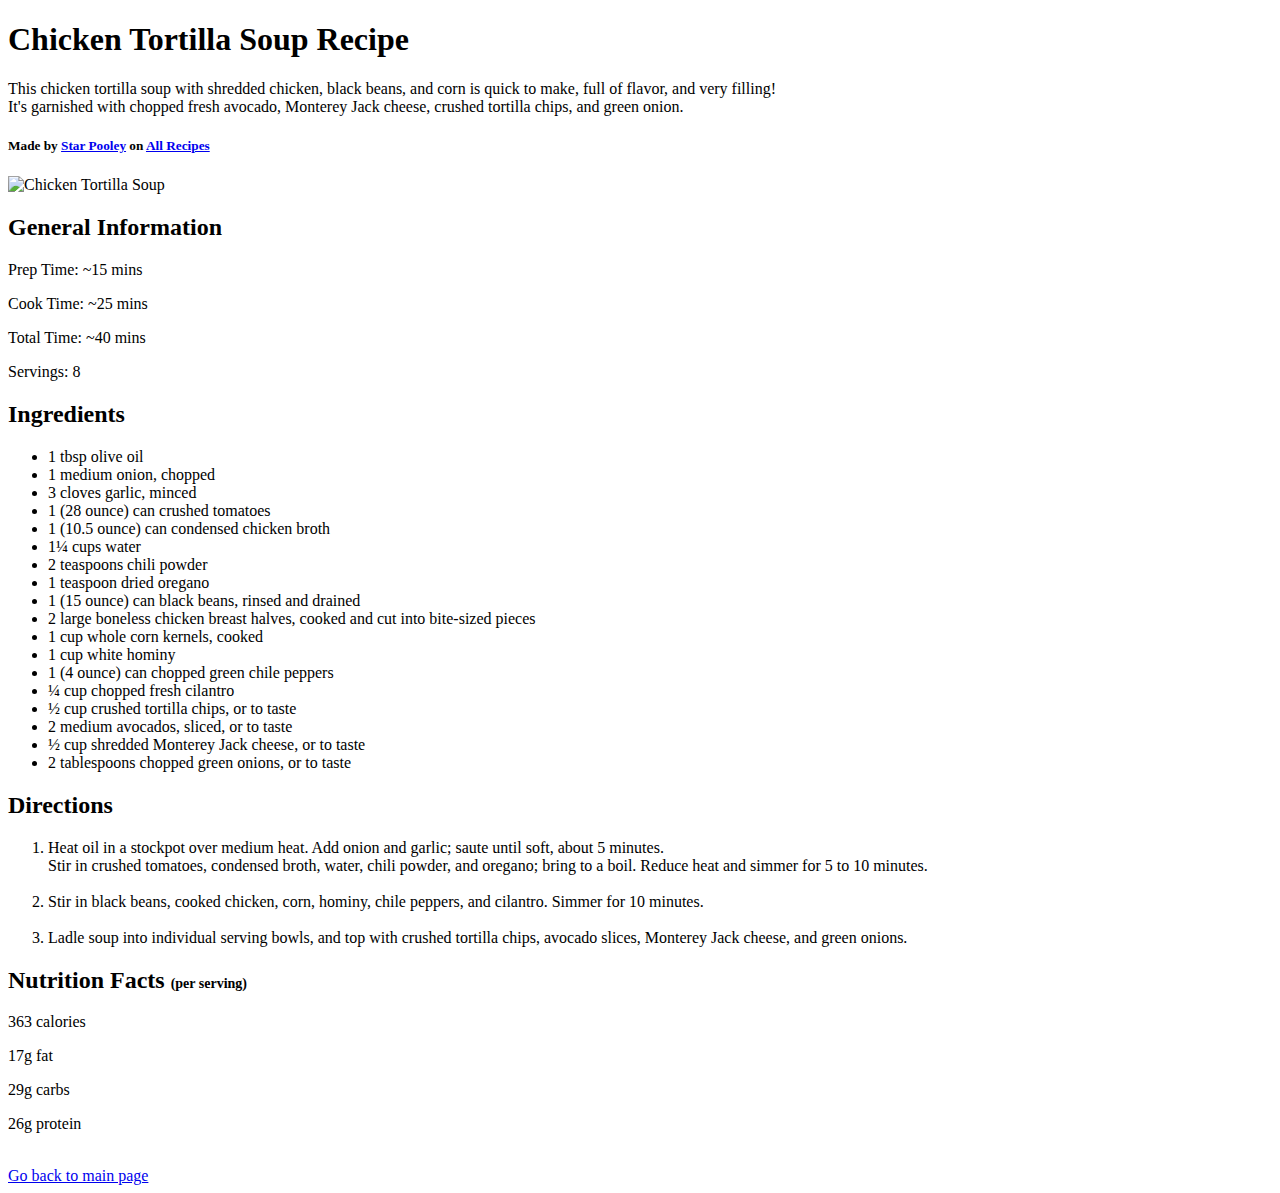
==== recipes/chicken-tortilla-soup.html @ c2758a4e "Edit Chicken Tortilla Soup recipe" ====
<!DOCTYPE html>
<html lang="en">
  <head>
    <meta charset="UTF-8" />
    <meta http-equiv="X-UA-Compatible" content="IE=edge" />
    <meta name="viewport" content="width=device-width, initial-scale=1.0" />
    <title>Chicken Tortilla Soup | Odin Recipes</title>
  </head>
  <body>
    <div class="header-content">
        <h1>Chicken Tortilla Soup Recipe</h1>
        <p>This chicken tortilla soup with shredded chicken, black beans, and corn is quick to make, full of flavor, and very filling! <br>
            It's garnished with chopped fresh avocado, Monterey Jack cheese, crushed tortilla chips, and green onion.
        </p>
        <h5>Made by <a href="https://www.allrecipes.com/cook/24328388" target="_blank">Star Pooley</a> on <a href="https://www.allrecipes.com" target="_blank">All Recipes</a></h5>
    </div>
    <img src="https://www.allrecipes.com/thmb/cRR25s7Oolj989476ru-7QNmEgA=/750x0/filters:no_upscale():max_bytes(150000):strip_icc():format(webp)/13351-chicken-tortilla-soup-i-3x2-152-bc4457afecee45e28c5779997727e28b.jpg" alt="Chicken Tortilla Soup" width="500px">
    <div class="general__info">
        <h2>General Information</h2>
        <p>Prep Time: ~15 mins</p>
        <p>Cook Time: ~25 mins</p>
        <p>Total Time: ~40 mins</p>
        <p>Servings: 8</p>
    </div>
    <div class="ingredients">
        <h2>Ingredients</h2>
        <ul>
            <li>1 tbsp olive oil</li>
            <li>1 medium onion, chopped</li>
            <li>3 cloves garlic, minced</li>
            <li>1 (28 ounce) can crushed tomatoes</li>
            <li>1 (10.5 ounce) can condensed chicken broth</li>
            <li>1¼ cups water</li>
            <li>2 teaspoons chili powder</li>
            <li>1 teaspoon dried oregano</li>
            <li>1 (15 ounce) can black beans, rinsed and drained</li>
            <li>2 large boneless chicken breast halves, cooked and cut into bite-sized pieces</li>
            <li>1 cup whole corn kernels, cooked</li>
            <li>1 cup white hominy</li>
            <li>1 (4 ounce) can chopped green chile peppers</li>
            <li>¼ cup chopped fresh cilantro</li>
            <li>½ cup crushed tortilla chips, or to taste</li>
            <li>2 medium avocados, sliced, or to taste</li>
            <li>½ cup shredded Monterey Jack cheese, or to taste</li>
            <li>2 tablespoons chopped green onions, or to taste</li>
        </ul>
    </div>
    <div class="directions">
        <h2>Directions</h2>
        <ol>
            <li>Heat oil in a stockpot over medium heat. Add onion and garlic; saute until soft, about 5 minutes. <br> Stir in crushed tomatoes, condensed broth, water, chili powder, and oregano; bring to a boil. Reduce heat and simmer for 5 to 10 minutes.</li>
            <br>
            <li>Stir in black beans, cooked chicken, corn, hominy, chile peppers, and cilantro. Simmer for 10 minutes.</li>
            <br>
            <li>Ladle soup into individual serving bowls, and top with crushed tortilla chips, avocado slices, Monterey Jack cheese, and green onions.</li>
        </ol>
    </div>
    <div class="nutrition__facts">
        <h2>Nutrition Facts <span style="font-size: 14px;">(per serving)</span></h2>
        <p>363 calories</p>
        <p>17g fat</p>
        <p>29g carbs</p>
        <p>26g protein</p>
    </div>
    <br>
    <a href="../index.html">Go back to main page</a>
</body>
</html>
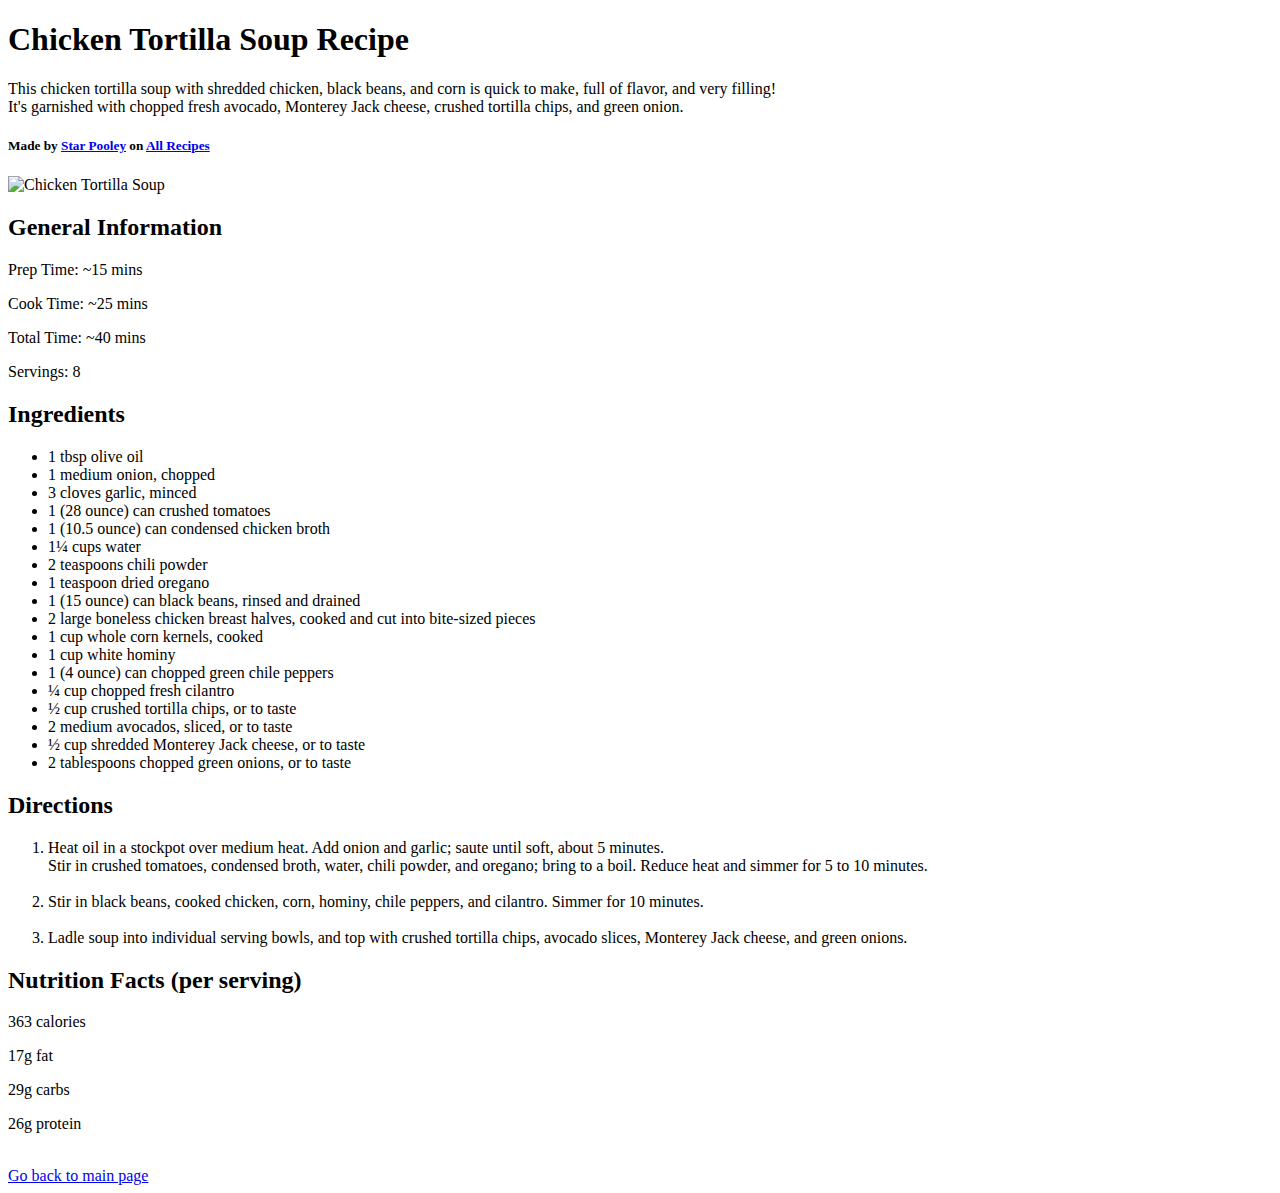
==== commit 474eba27: "Add stylesheets" ====
--- a/recipes/chicken-tortilla-soup.html
+++ b/recipes/chicken-tortilla-soup.html
@@ -5,9 +5,13 @@
     <meta http-equiv="X-UA-Compatible" content="IE=edge" />
     <meta name="viewport" content="width=device-width, initial-scale=1.0" />
     <title>Chicken Tortilla Soup | Odin Recipes</title>
+    <link rel="stylesheet" href="style.css">
+    <link rel="preconnect" href="https://fonts.googleapis.com">
+    <link rel="preconnect" href="https://fonts.gstatic.com" crossorigin>
+    <link href="https://fonts.googleapis.com/css2?family=Inter&family=Playfair+Display:wght@700&display=swap" rel="stylesheet">
   </head>
   <body>
-    <div class="header-content">
+    <div class="header__content">
         <h1>Chicken Tortilla Soup Recipe</h1>
         <p>This chicken tortilla soup with shredded chicken, black beans, and corn is quick to make, full of flavor, and very filling! <br>
             It's garnished with chopped fresh avocado, Monterey Jack cheese, crushed tortilla chips, and green onion.
@@ -56,7 +60,7 @@
         </ol>
     </div>
     <div class="nutrition__facts">
-        <h2>Nutrition Facts <span style="font-size: 14px;">(per serving)</span></h2>
+        <h2>Nutrition Facts <span>(per serving)</span></h2>
         <p>363 calories</p>
         <p>17g fat</p>
         <p>29g carbs</p>
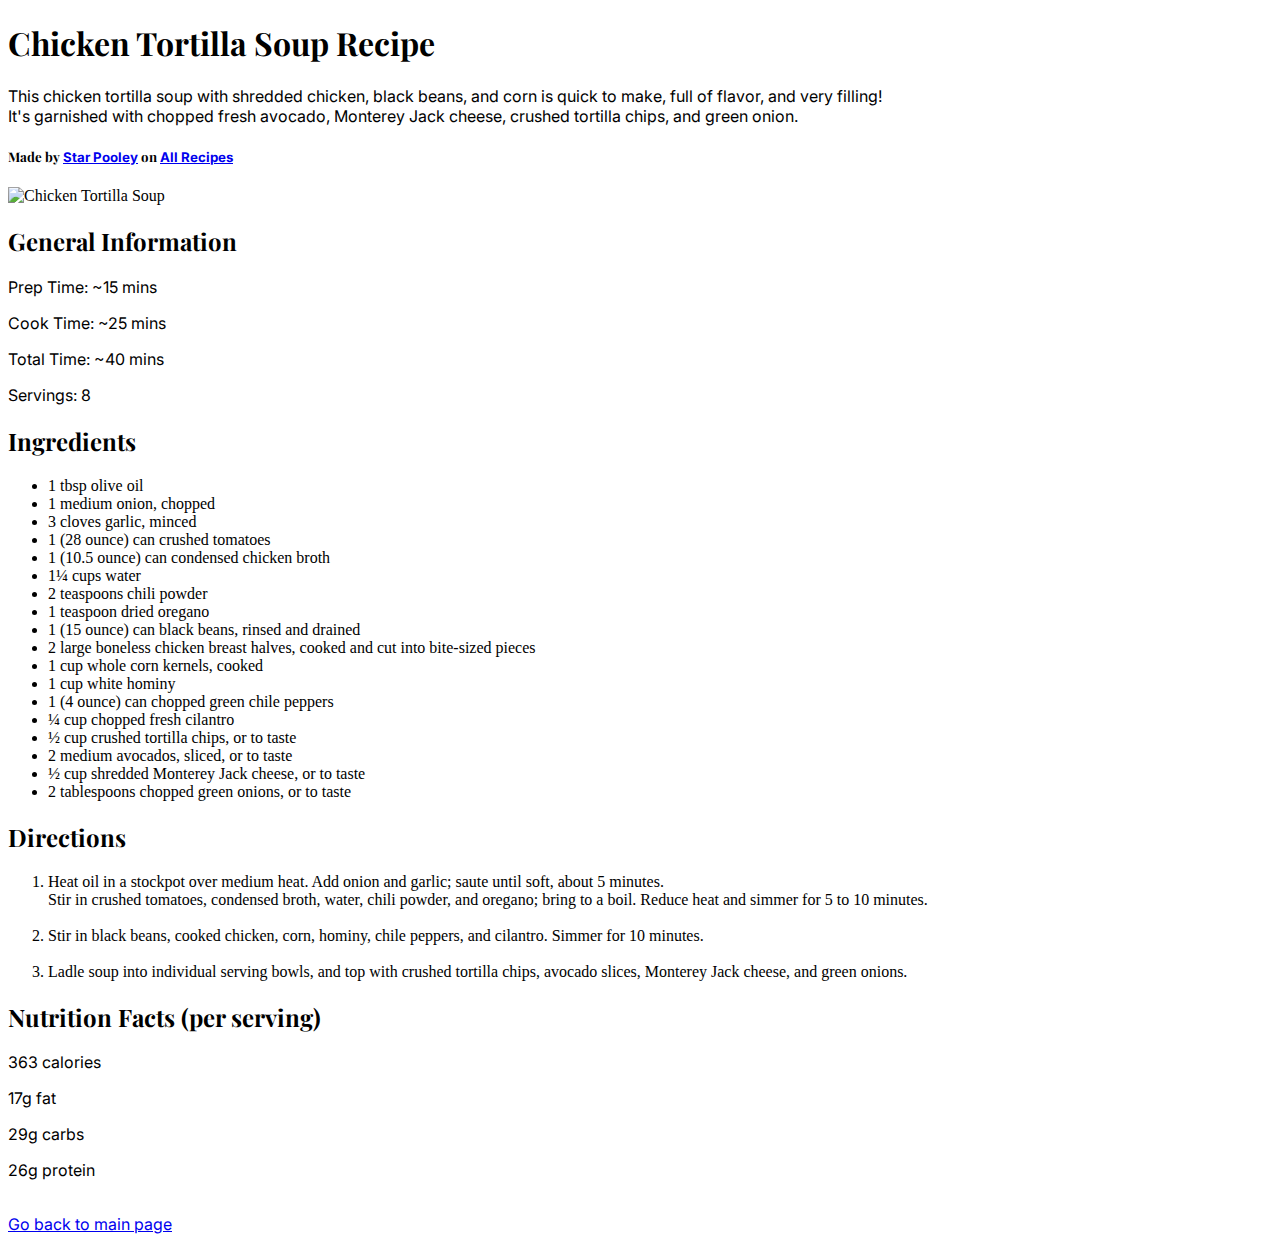
==== commit a28fd78d: "Fix stylesheets" ====
--- a/recipes/chicken-tortilla-soup.html
+++ b/recipes/chicken-tortilla-soup.html
@@ -5,7 +5,7 @@
     <meta http-equiv="X-UA-Compatible" content="IE=edge" />
     <meta name="viewport" content="width=device-width, initial-scale=1.0" />
     <title>Chicken Tortilla Soup | Odin Recipes</title>
-    <link rel="stylesheet" href="style.css">
+    <link rel="stylesheet" href="../style.css">
     <link rel="preconnect" href="https://fonts.googleapis.com">
     <link rel="preconnect" href="https://fonts.gstatic.com" crossorigin>
     <link href="https://fonts.googleapis.com/css2?family=Inter&family=Playfair+Display:wght@700&display=swap" rel="stylesheet">
--- a/style.css
+++ b/style.css
@@ -0,0 +1,7 @@
+h1, h2, h5 {
+    font-family: 'Playfair Display', sans-serif;
+}
+
+p, a {
+    font-family: 'Inter', sans-serif;
+}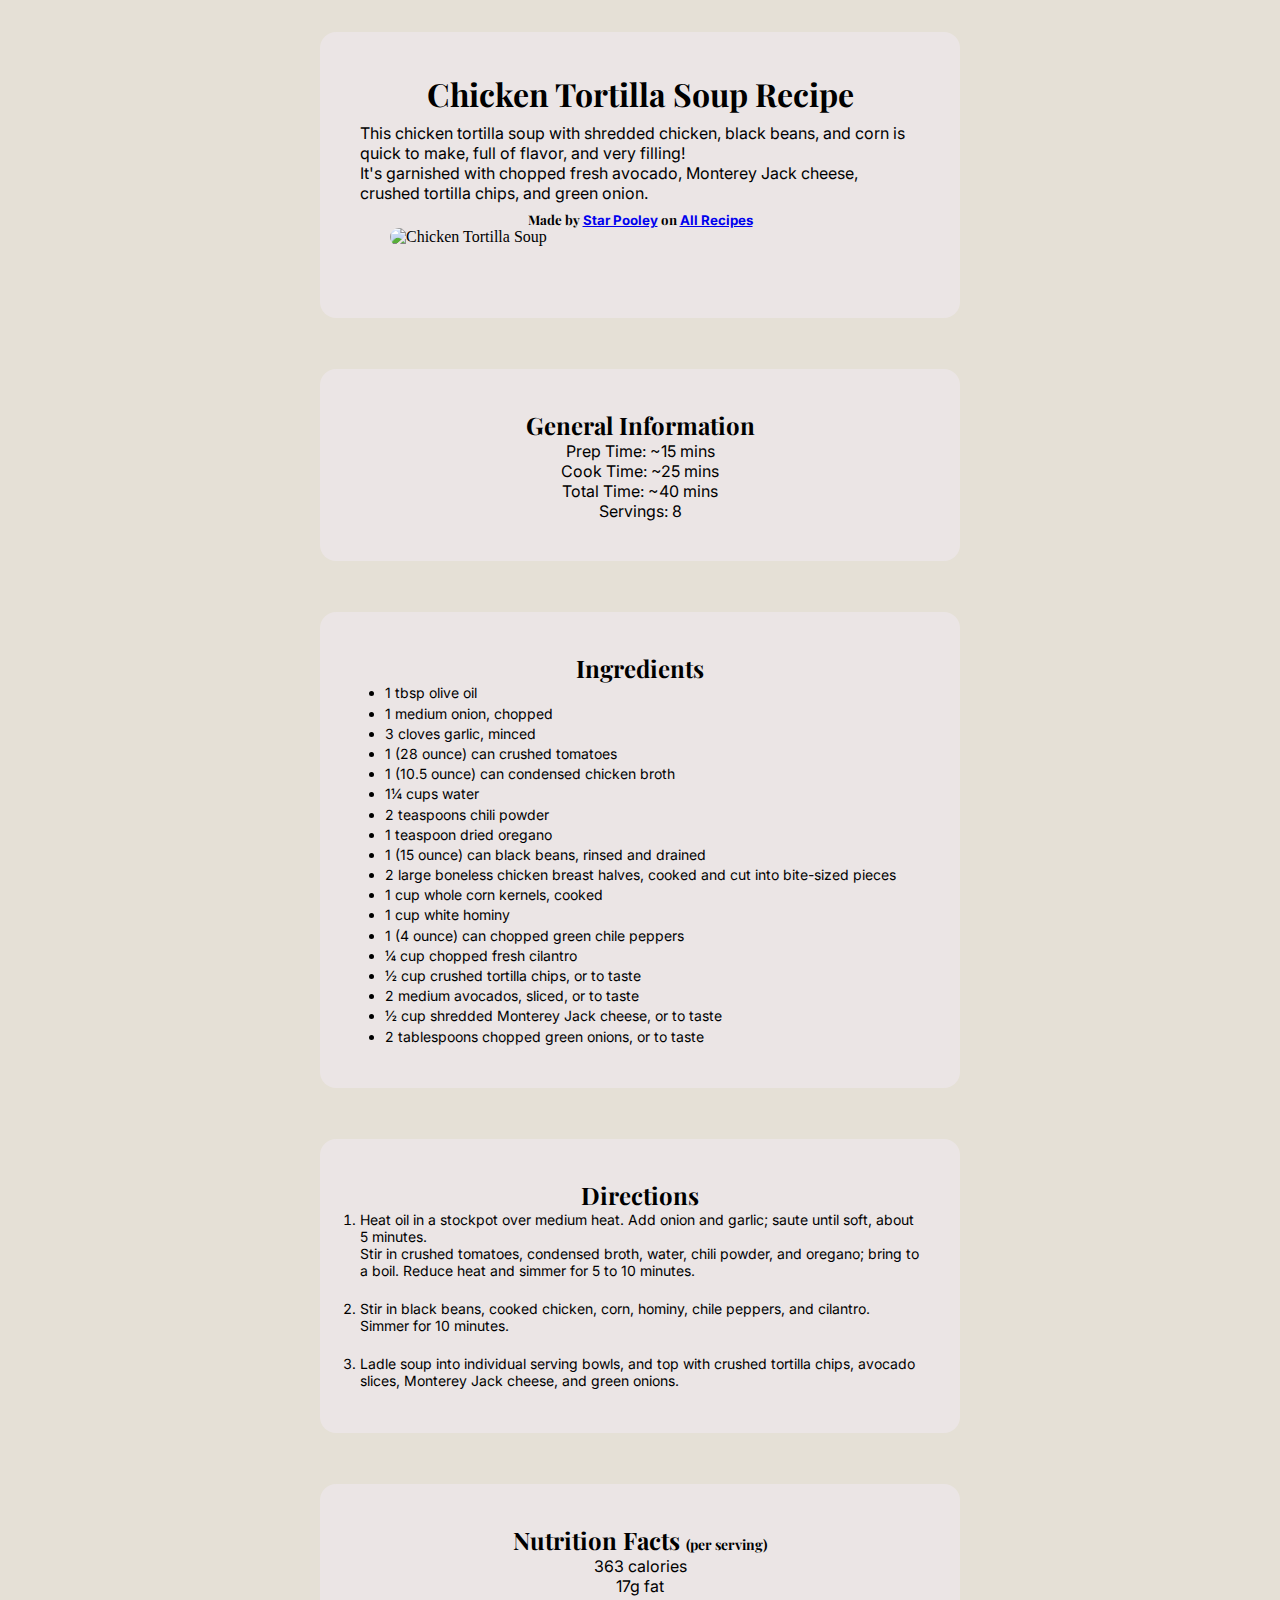
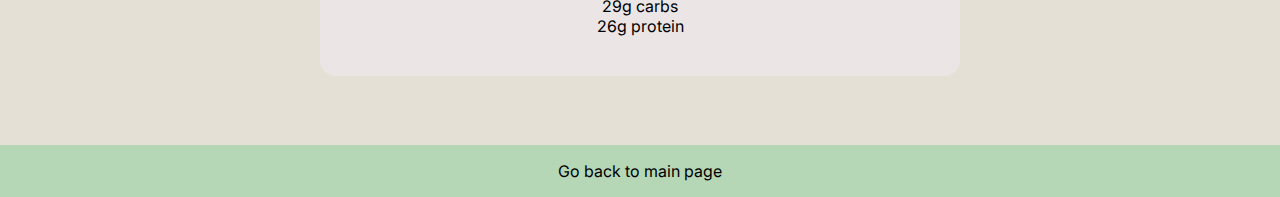
==== commit 78428fef: "Style recipes" ====
--- a/recipes/chicken-tortilla-soup.html
+++ b/recipes/chicken-tortilla-soup.html
@@ -17,8 +17,8 @@
             It's garnished with chopped fresh avocado, Monterey Jack cheese, crushed tortilla chips, and green onion.
         </p>
         <h5>Made by <a href="https://www.allrecipes.com/cook/24328388" target="_blank">Star Pooley</a> on <a href="https://www.allrecipes.com" target="_blank">All Recipes</a></h5>
+        <img src="https://www.allrecipes.com/thmb/cRR25s7Oolj989476ru-7QNmEgA=/750x0/filters:no_upscale():max_bytes(150000):strip_icc():format(webp)/13351-chicken-tortilla-soup-i-3x2-152-bc4457afecee45e28c5779997727e28b.jpg" alt="Chicken Tortilla Soup" width="500px">
     </div>
-    <img src="https://www.allrecipes.com/thmb/cRR25s7Oolj989476ru-7QNmEgA=/750x0/filters:no_upscale():max_bytes(150000):strip_icc():format(webp)/13351-chicken-tortilla-soup-i-3x2-152-bc4457afecee45e28c5779997727e28b.jpg" alt="Chicken Tortilla Soup" width="500px">
     <div class="general__info">
         <h2>General Information</h2>
         <p>Prep Time: ~15 mins</p>
@@ -67,6 +67,6 @@
         <p>26g protein</p>
     </div>
     <br>
-    <a href="../index.html">Go back to main page</a>
+    <a class="linkToMain" href="../index.html">Go back to main page</a>
 </body>
 </html>
--- a/style.css
+++ b/style.css
@@ -1,7 +1,70 @@
+* {
+    margin: 0;
+    padding: 0;
+    box-sizing: border-box;
+}
+
+body {
+    background: rgb(229, 224, 214);
+}
+
 h1, h2, h5 {
     font-family: 'Playfair Display', sans-serif;
 }
 
-p, a {
+p, a, li {
     font-family: 'Inter', sans-serif;
+}
+
+li {
+    font-size: 14px;
+    margin-bottom: 0.2rem;
+}
+
+div {
+    margin-bottom: 3.2rem;
+    display: flex;
+    flex-direction: column;
+    align-items: center;
+    background: rgb(235, 229, 229);
+    border-radius: 1rem;
+    width: 50%;
+    margin-left: 25%;
+    padding: 2.5rem;
+}
+
+.header__content {
+    margin-top: 2rem;
+}
+
+.header__content > p {
+    margin-top: 0.5rem;
+    margin-bottom: 0.5rem;
+}
+
+img {
+    display: flex;
+    align-items: center;
+    border-radius: 2rem;
+    margin-bottom: 2rem;
+}
+
+span {
+    font-size: 14px;
+}
+
+.linkToMain {
+    padding: 1rem 1.2rem;
+    background: rgb(181, 215, 181);
+    text-decoration: none;
+    color: black;
+    display: flex;
+    text-decoration: column;
+    justify-content: center;
+    transition:all 0.25s;
+}
+
+.linkToMain:hover {
+    background: rgb(147, 213, 147);
+    font-size: 1.2rem;
 }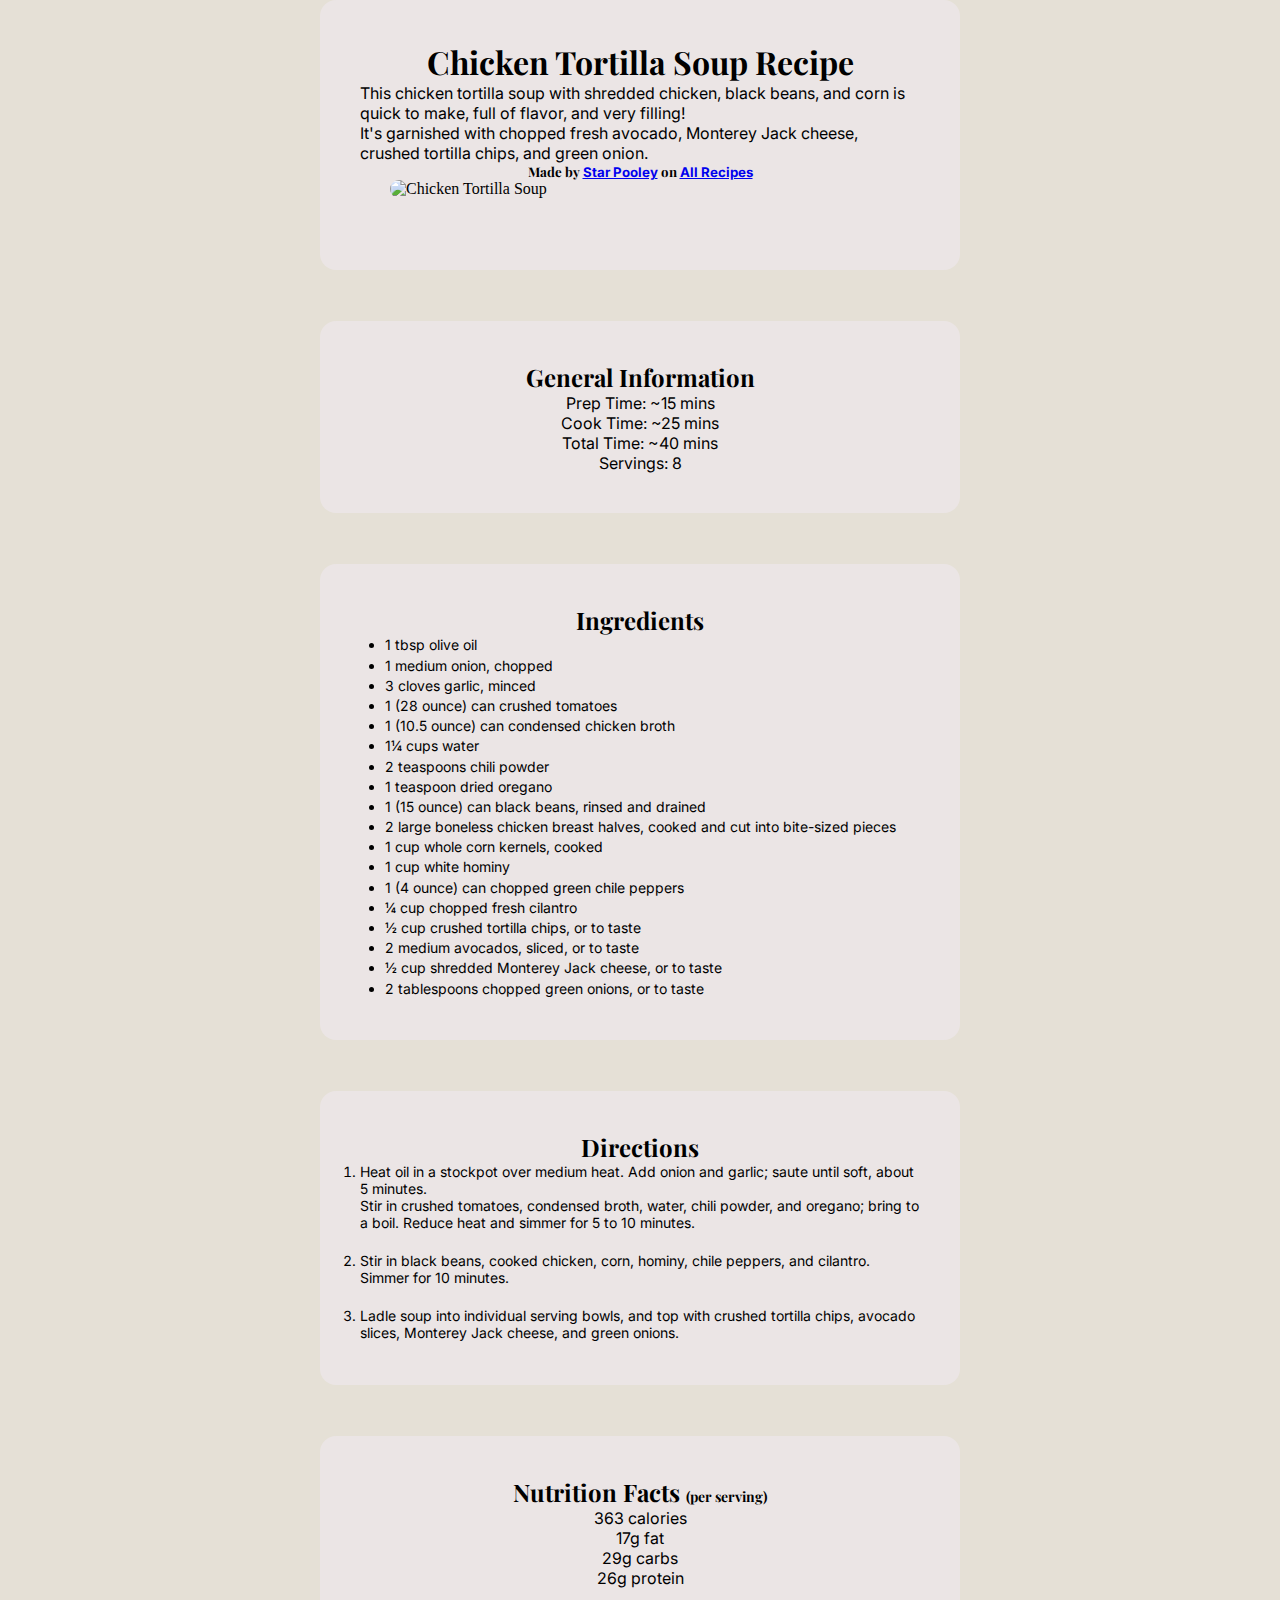
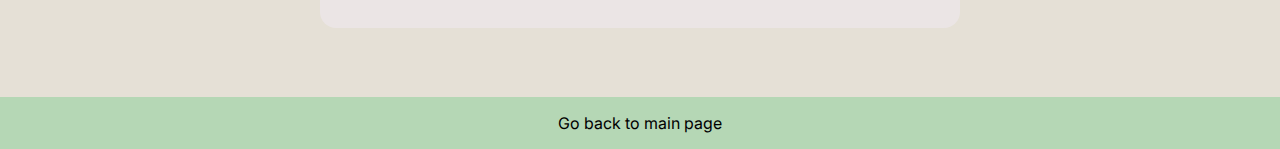
==== commit 2a3e49be: "Edit all HTML" ====
--- a/recipes/chicken-tortilla-soup.html
+++ b/recipes/chicken-tortilla-soup.html
@@ -11,7 +11,7 @@
     <link href="https://fonts.googleapis.com/css2?family=Inter&family=Playfair+Display:wght@700&display=swap" rel="stylesheet">
   </head>
   <body>
-    <div class="header__content">
+    <div class="headerContent">
         <h1>Chicken Tortilla Soup Recipe</h1>
         <p>This chicken tortilla soup with shredded chicken, black beans, and corn is quick to make, full of flavor, and very filling! <br>
             It's garnished with chopped fresh avocado, Monterey Jack cheese, crushed tortilla chips, and green onion.
